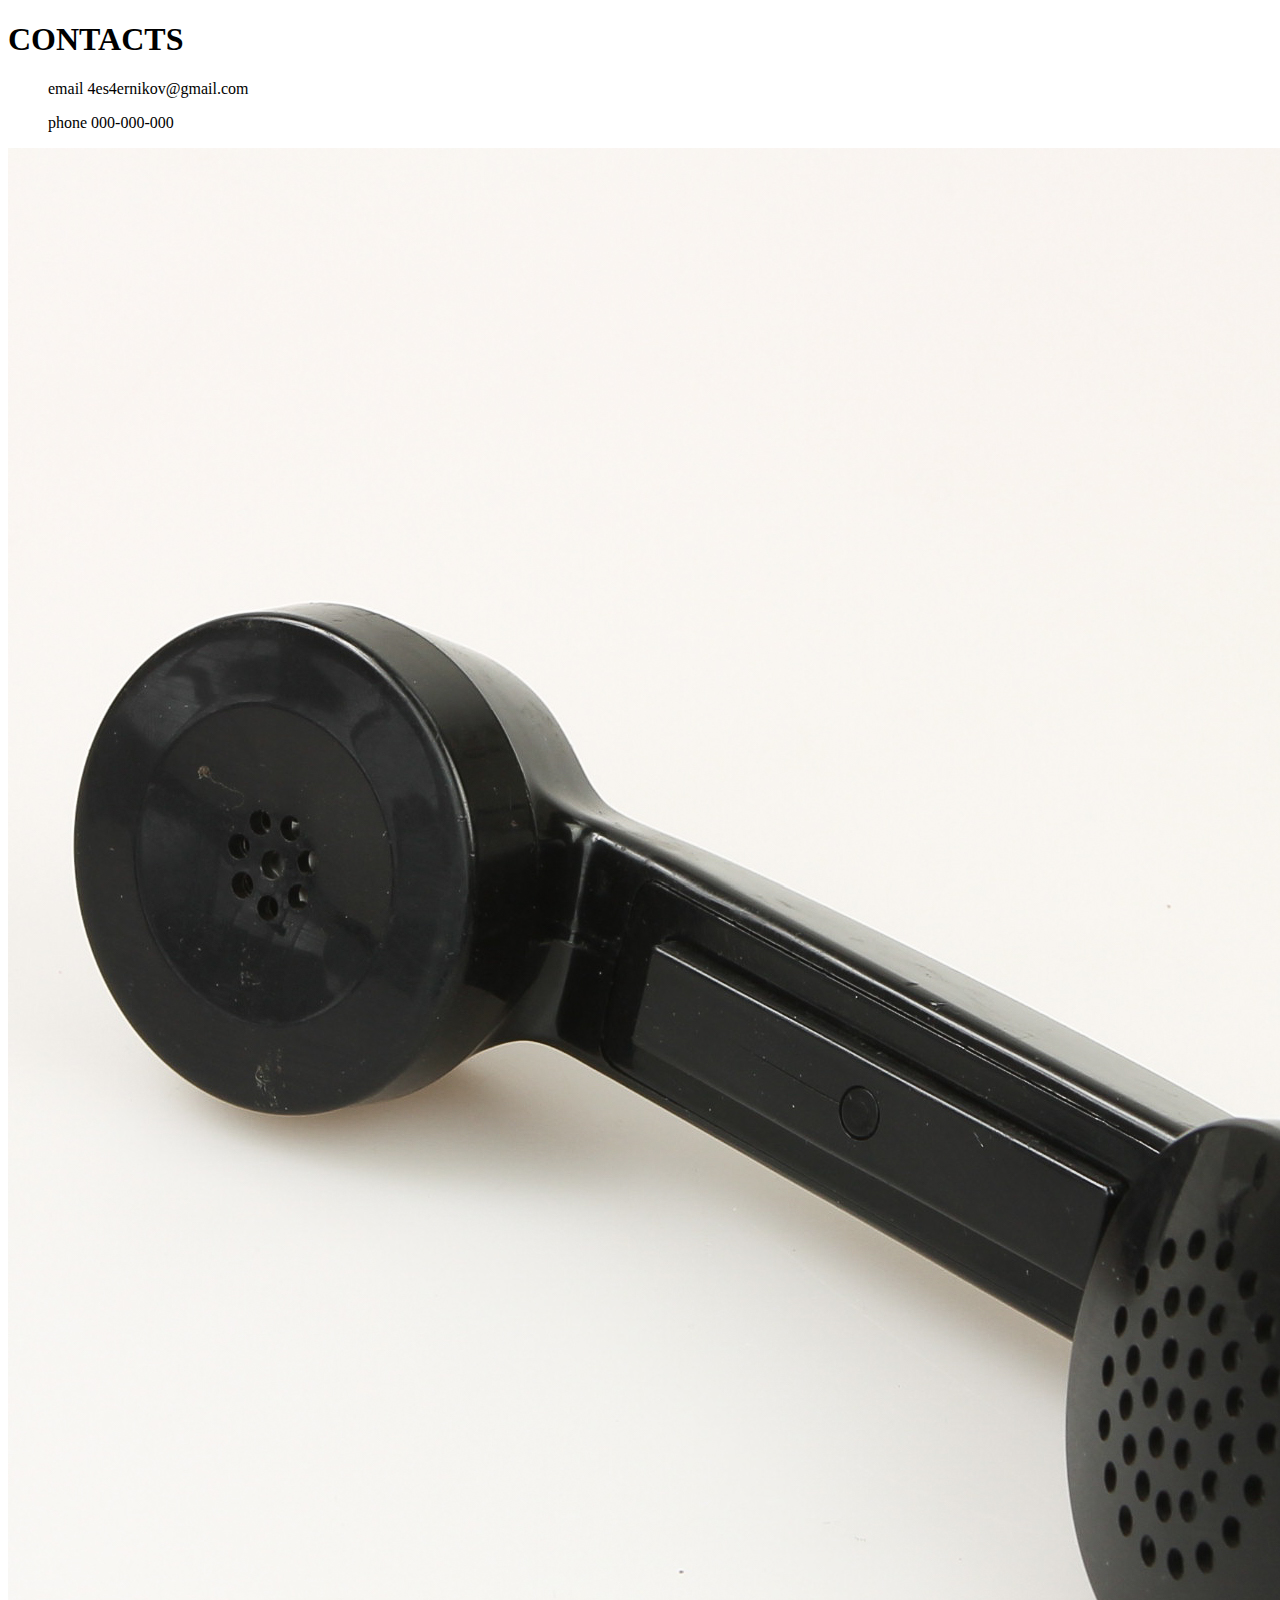
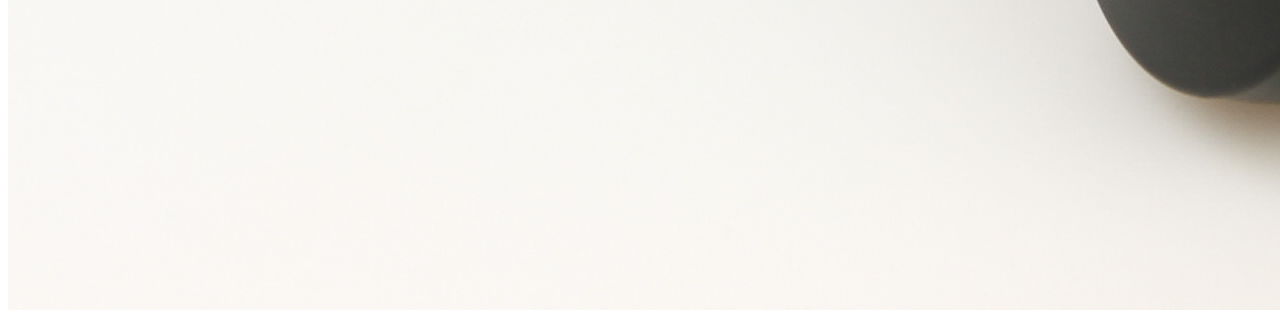
==== contacts.html @ 61889399 "contacts-page" ====
<!DOCTYPE html>
<html lang="en">
<head>
    <meta charset="UTF-8">
    <meta http-equiv="X-UA-Compatible" content="IE=edge">
    <meta name="viewport" content="width=device-width, initial-scale=1.0">
    <title>Document</title>
</head>
<body>
    <h1>CONTACTS</h1>
    <ul>email   4es4ernikov@gmail.com</ul>
    <ul>phone 000-000-000</ul>
    <img src="./recourses/images/Ackermann-Funk-70-Hörer-Gehäuse-Funkhorst-.jpg" alt="phone">
</body>
</html>
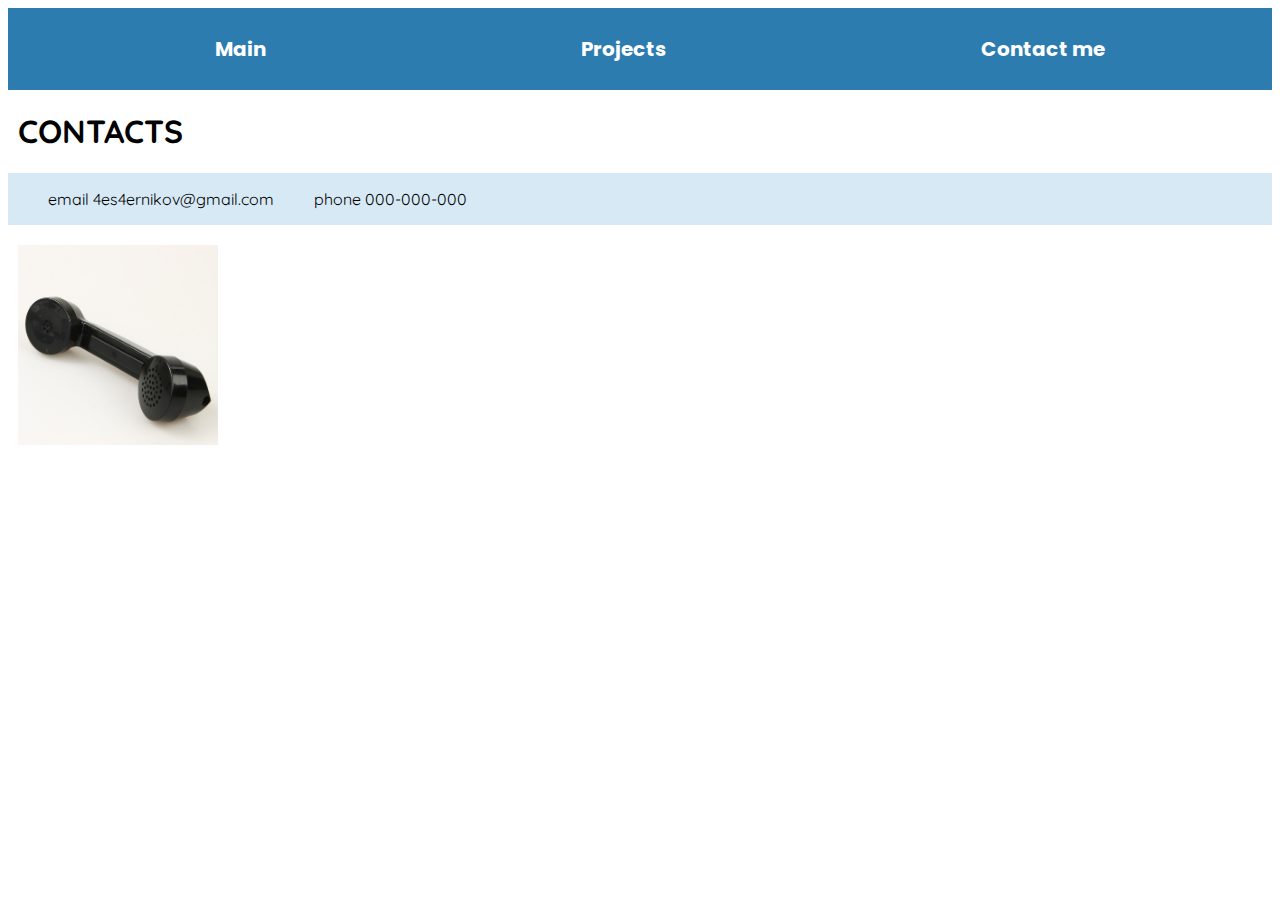
==== commit ba180f24: "finish style" ====
--- a/contacts.html
+++ b/contacts.html
@@ -4,12 +4,28 @@
     <meta charset="UTF-8">
     <meta http-equiv="X-UA-Compatible" content="IE=edge">
     <meta name="viewport" content="width=device-width, initial-scale=1.0">
-    <title>Document</title>
+    <title>Contacts</title>
+    <link rel="stylesheet" href="./recourses/style.css">
+    <link rel="preconnect" href="https://fonts.googleapis.com">
+    <link rel="preconnect" href="https://fonts.gstatic.com" crossorigin>
+    <link href="https://fonts.googleapis.com/css2?family=Poppins:wght@400;700&family=Quicksand:wght@300;400;600&display=swap" rel="stylesheet">
 </head>
-<body>
-    <h1>CONTACTS</h1>
-    <ul>email   4es4ernikov@gmail.com</ul>
-    <ul>phone 000-000-000</ul>
-    <img src="./recourses/images/Ackermann-Funk-70-Hörer-Gehäuse-Funkhorst-.jpg" alt="phone">
+<body class='contacts'>
+    <header>
+        <ul>
+            <li><a href="./index.html">Main</a></li>
+            <li><a href="./index.html#projects">Projects</a></li>
+            <li><a href="./contacts.html">Contact me</a></li>
+        </ul>
+    </header>
+    <main> 
+        <h1>CONTACTS</h1>
+        <div class ='contact-numbers'>
+            <ul>email   4es4ernikov@gmail.com</ul>
+            <ul>phone 000-000-000</ul>
+         </div>
+          <img src="./recourses/images/Ackermann-Funk-70-Hörer-Gehäuse-Funkhorst-.jpg" alt="phone">
+    </main>
+    
 </body>
 </html>--- a/recourses/style.css
+++ b/recourses/style.css
@@ -0,0 +1,84 @@
+header {
+    font-family: 'Poppins', sans-serif;
+    background-color:#2C7CB0 ;
+    padding: 10px;
+}
+header ul {
+    display: flex;
+    justify-content: space-around;
+    list-style-type: none;
+}
+
+header ul a {
+    text-decoration: none;
+    color: white;
+    font-size: 20px;
+    font-weight: bold;
+}
+main {
+    font-family: 'Quicksand', sans-serif;
+}
+.about {
+    display: flex;
+    flex-wrap: wrap;
+    justify-content: space-around;
+    padding: 20px;
+}
+.about img {
+    width: auto;
+    height: 125px;
+}
+.languages {
+    background-color:#D6E9F5 ;
+    padding: 20px;
+    display: flex;
+    justify-content: space-evenly;
+}
+.languages img {
+    height: auto;
+    width: 200px;
+}
+/* projects*/
+.projects h2 {
+    display: flex;
+    justify-content: center;
+}
+.projects ul {
+    display: flex;
+    justify-content: space-around;
+    list-style-type: none;
+}
+.projects ul img {
+    width: auto;
+    height: 200px;
+    padding: 10px;
+}
+/* footer*/
+footer  {
+    display: flex;
+    justify-content: flex-end;
+    padding-right: 15px;
+    font-family: 'Quicksand', sans-serif;
+    background-color:#D6E9F5 ;
+}
+
+/*contacts*/
+.contacts {
+    font-family: 'Quicksand', sans-serif;
+}
+.contacts h1 {
+    padding-left:10px;
+}
+.contacts img {
+    width: auto;
+    height: 200px;
+    padding: 10px;
+    padding-top:20px;
+}
+.contact-numbers {
+    display: flex;
+    justify-content: flex-start;
+    padding-right: 15px;
+    font-family: 'Quicksand', sans-serif;
+    background-color:#D6E9F5 ;
+}